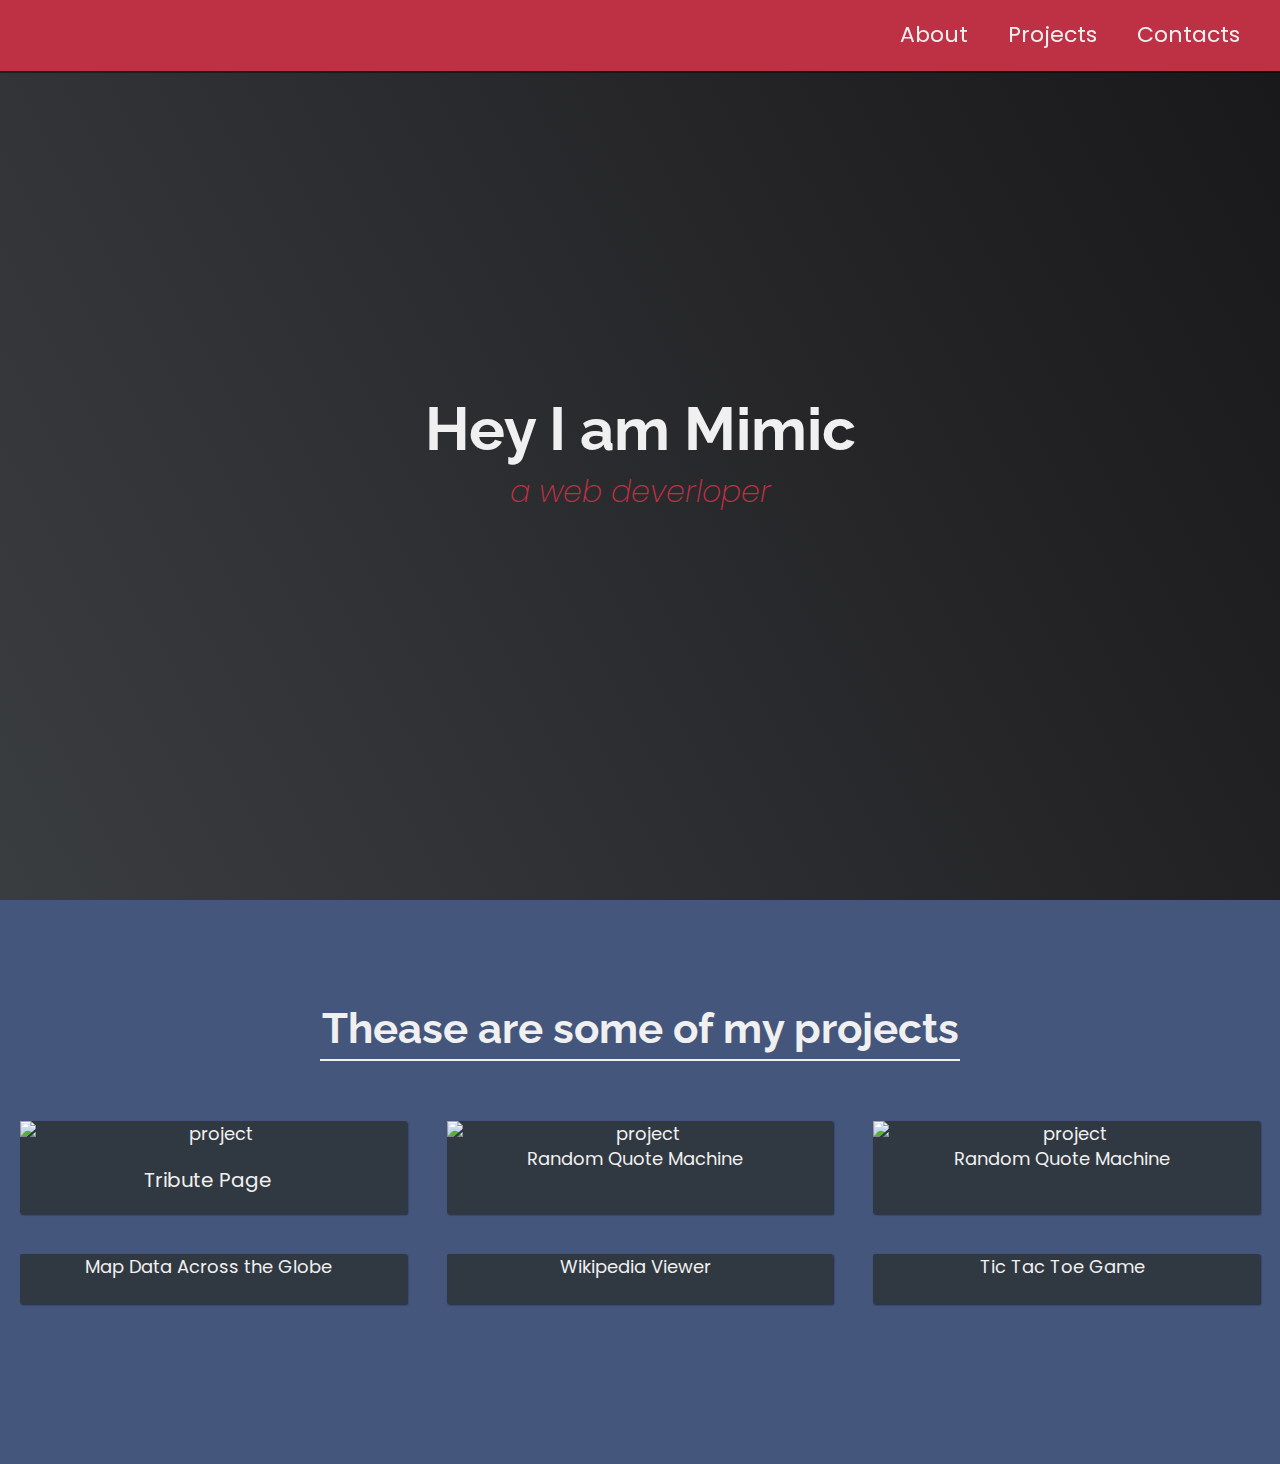
==== personal-portfolio/index.html @ 61c82e7c "personal portfolio project completed" ====
<!DOCTYPE html>
<html lang="en">
<head>
    <meta charset="UTF-8">
    <meta name="viewport" content="width=device-width, initial-scale=1.0">
    <title>personal-portfolio</title>
    <link rel="stylesheet" href="styles.css">
    <link
        rel="stylesheet"
        href="https://use.fontawesome.com/releases/v5.8.2/css/all.css"
        integrity="sha384-oS3vJWv+0UjzBfQzYUhtDYW+Pj2yciDJxpsK1OYPAYjqT085Qq/1cq5FLXAZQ7Ay"
        crossorigin="anonymous" />
    <link
        href="https://fonts.googleapis.com/css?family=Poppins:200i,300,400&display=swap"
        rel="stylesheet" />  
    <link
        href="https://fonts.googleapis.com/css?family=Raleway:700&display=swap"
        rel="stylesheet" />
</head>
<body>
    <!-- START NAV -->
    <nav id="navbar" class="nav">
        <ul class="nav-list">
            <li>
                <a href="#welcome-section">About</a>
            </li>
            <li>
                <a href="#projects">Projects</a>
            </li>
            <li>
                <a href="#contact">Contacts</a>
            </li>
        </ul>
    </nav>
    <!-- END NAV -->
    <!-- START WELCOME SECTION -->
    <section id="welcome-section" class="welcome-section">
        <h1>Hey I am Mimic</h1>
        <p>a web deverloper</p>
    </section>
    <!-- END WELCOME SECTION -->
    <!-- START PROJECT SECTION -->
    <section id="projects" class="projects-section">
        <h2 class="projects-section-header">Thease are some of my projects</h2>
        <div class="projects-grid">
            <a href="https://codepen.io/freeCodeCamp/full/zNqgVx" target="_blank" class="project project-tile">
                <img src="https://cdn.freecodecamp.org/testable-projects-fcc/images/tribute.jpg" alt="project" class="project-image">
                <p class="project-title"> 
                    <span class="code">&lt;</span>
                    Tribute Page
                    <span class="code">&#47;&gt;</span>
                </p>
            </a>
            <a href="https://codepen.io/freeCodeCamp/full/qRZeGZ" target="_blank" class="project project-tile">
                <img src="https://cdn.freecodecamp.org/testable-projects-fcc/images/random-quote-machine.png" alt="project" class="project-image">
                <p class="project-tile">
                    <span class="code">&lt;</span>
                    Random Quote Machine
                    <span class="code">&#47;&gt;</span>
                </p>
            </a>
            <a href="https://codepen.io/freeCodeCamp/full/wgGVVX" target="_blank" class="project project-tile">
                <img src="https://cdn.freecodecamp.org/testable-projects-fcc/images/calc.png" alt="project" class="project-image">
                <p class="project-tile">
                    <span class="code">&lt;</span>
                    Random Quote Machine
                    <span class="code">&#47;&gt;</span>
                </p>
            </a>
            <a href="https://codepen.io/freeCodeCamp/full/mVEJag" target="_blank" class="project project-tile">
                <img src="https://cdn.freecodecamp.org/testable-projects-fcc/images/map.jpg" alt="project" class="project-image">
                <p class="project-tile">
                    <span class="code">&lt;</span>
                    Map Data Across the Globe
                    <span class="code">&#47;&gt;</span>
                </p>
            </a>
            <a href="https://codepen.io/freeCodeCamp/full/wGqEga" target="_blank" class="project project-tile">
                <img src="https://cdn.freecodecamp.org/testable-projects-fcc/images/wiki.png" alt="project" class="project-image">
                <p class="project-tile">
                    <span class="code">&lt;</span>
                    Wikipedia Viewer
                    <span class="code">&#47;&gt;</span>
                </p>
            </a>
            <a href="https://codepen.io/freeCodeCamp/full/KzXQgy" target="_blank" class="project project-tile">
                <img src="https://cdn.freecodecamp.org/testable-projects-fcc/images/tic-tac-toe.png" alt="project" class="project-image">
                <p class="project-tile">
                    <span class="code">&lt;</span>
                    Tic Tac Toe Game
                    <span class="code">&#47;&gt;</span>
                </p>
            </a>
        </div>

    </section>

    <!-- END PROJECT SECTION -->    
</body>
</html>
---- personal-portfolio/styles.css ----
/* Custom properties/variables  */
:root {
    --main-white: #f0f0f0;
    --main-red: #be3144;
    --main-blue: #45567d;
    --main-gray: #303841;
  }
  
  /* Base reset */
  * {
    margin: 0;
    padding: 0;
  }
  
  /* box-sizing and font sizing */
  *,
  *::before,
  *::after {
    box-sizing: inherit;
  }
  
  html {
    box-sizing: border-box;
  
    /* Set font size for easy rem calculations
     * default document font size = 16px, 1rem = 16px, 100% = 16px
     * (100% / 16px) * 10 = 62.5%, 1rem = 10px, 62.5% = 10px
    */
    font-size: 62.5%;
    scroll-behavior: smooth;
  }
  
  /* A few media query to set some font sizes at different screen sizes.
   * This helps automate a bit of responsiveness.
   * The trick is to use the rem unit for size values, margin and padding.
   * Because rem is relative to the document font size
   * when we scale up or down the font size on the document
   * it will affect all properties using rem units for the values.
  */
  
  /* I am using the em unit for breakpoints
   * The calculation is the following
   * screen size divided by browser base font size
   * As an example: a breakpoint at 980px
   * 980px / 16px = 61.25em
  */
  
  /* 1200px / 16px = 75em */
  @media (max-width: 75em) {
    html {
      font-size: 60%;
    }
  }
  
  /* 980px / 16px = 61.25em */
  @media (max-width: 61.25em) {
    html {
      font-size: 58%;
    }
  }
  
  /* 460px / 16px = 28.75em */
  @media (max-width: 28.75em) {
    html {
      font-size: 55%;
    }
  }
  
  /* Base styles */
  
  body {
    font-family: 'Poppins', sans-serif;
    font-size: 1.8rem; /* 18px */
    font-weight: 400;
    line-height: 1.4;
    color: var(--main-white);
  }
  
  h1,
  h2 {
    font-family: 'Raleway', sans-serif;
    font-weight: 700;
    text-align: center;
  }
  
  h1 {
    font-size: 6rem;
  }
  
  h2 {
    font-size: 4.2rem;
  }
  
  ul {
    list-style: none;
  }
  
  a {
    text-decoration: none;
    color: var(--main-white);
  }
  
  img {
    display: block;
    width: 100%;
  }
  
  /* nav */
  
  .nav {
    display: flex;
    justify-content: flex-end;
    position: fixed;
    top: 0;
    left: 0;
    width: 100%;
    background: var(--main-red);
    box-shadow: 0 2px 0 rgba(0, 0, 0, 0.4);
    z-index: 10;
  }
  
  .nav-list {
    display: flex;
    margin-right: 2rem;
  }
  
  @media (max-width: 28.75em) {
    .nav {
      justify-content: center;
    }
  
    .nav-list {
      margin: 0 1rem;
    }
  }
  
  .nav-list a {
    display: block;
    font-size: 2.2rem;
    padding: 2rem;
  }
  
  .nav-list a:hover {
    background: var(--main-blue);
  }
  
  /* Welcome section */
  
  .welcome-section {
    display: flex;
    flex-direction: column;
    justify-content: center;
    align-items: center;
    width: 100%;
    height: 100vh;
    background-color: #000;
    background-image: linear-gradient(62deg, #3a3d40 0%, #181719 100%);
  }
  
  .welcome-section > p {
    font-size: 3rem;
    font-weight: 200;
    font-style: italic;
    color: var(--main-red);
  }
  
  /* Projects section */
  
  .projects-section {
    text-align: center;
    padding: 10rem 2rem;
    background: var(--main-blue);
  }
  
  .projects-section-header {
    max-width: 640px;
    margin: 0 auto 6rem auto;
    border-bottom: 0.2rem solid var(--main-white);
  }
  
  @media (max-width: 28.75em) {
    .projects-section-header {
      font-size: 4rem;
    }
  }
  
  /* "Automagic" image grid using no media queries */
  .projects-grid {
    display: grid;
    grid-template-columns: repeat(auto-fit, minmax(320px, 1fr));
    grid-gap: 4rem;
    width: 100%;
    max-width: 1280px;
    margin: 0 auto;
    margin-bottom: 6rem;
  }
  
  @media (max-width: 30.625em) {
    .projects-section {
      padding: 6rem 1rem;
    }
  
    .projects-grid {
      grid-template-columns: 1fr;
    }
  }
  
  .project {
    background: var(--main-gray);
    box-shadow: 1px 1px 2px rgba(0, 0, 0, 0.5);
    border-radius: 2px;
  }
  
  .code {
    color: var(--main-gray);
    transition: color 0.3s ease-out;
  }
  
  .project:hover .code {
    color: #ff7f50;
  }
  
  .project-image {
    height: calc(100% - 6.8rem);
    width: 100%;
    object-fit: cover;
  }
  
  .project-title {
    font-size: 2rem;
    padding: 2rem 0.5rem;
  }
  
  .btn {
    display: inline-block;
    padding: 1rem 2rem;
    border-radius: 2px;
  }
  
  .btn-show-all {
    font-size: 2rem;
    background: var(--main-gray);
    transition: background 0.3s ease-out;
  }
  
  .btn-show-all:hover {
    background: var(--main-red);
  }
  
  .btn-show-all:hover > i {
    transform: translateX(2px);
  }
  
  .btn-show-all > i {
    margin-left: 10px;
    transform: translateX(0);
    transition: transform 0.3s ease-out;
  }
  
  /* Contact section */
  
  .contact-section {
    display: flex;
    flex-direction: column;
    justify-content: center;
    align-items: center;
    text-align: center;
    width: 100%;
    height: 80vh;
    padding: 0 2rem;
    background: var(--main-gray);
  }
  
  .contact-section-header > h2 {
    font-size: 6rem;
  }
  
  @media (max-width: 28.75em) {
    .contact-section-header > h2 {
      font-size: 4rem;
    }
  }
  
  .contact-section-header > p {
    font-style: italic;
  }
  
  .contact-links {
    display: flex;
    justify-content: center;
    width: 100%;
    max-width: 980px;
    margin-top: 4rem;
    flex-wrap: wrap;
  }
  
  .contact-details {
    font-size: 2.4rem;
    text-shadow: 2px 2px 1px #1f1f1f;
    transition: transform 0.3s ease-out;
  }
  
  .contact-details:hover {
    transform: translateY(8px);
  }
  
  /* Footer */
  
  footer {
    font-weight: 300;
    display: flex;
    justify-content: space-evenly;
    padding: 2rem;
    background: var(--main-gray);
    border-top: 4px solid var(--main-red);
  }
  
  footer > p {
    margin: 2rem;
  }
  
  footer i {
    vertical-align: middle;
  }
  
  @media (max-width: 28.75em) {
    footer {
      flex-direction: column;
      text-align: center;
    }
  }
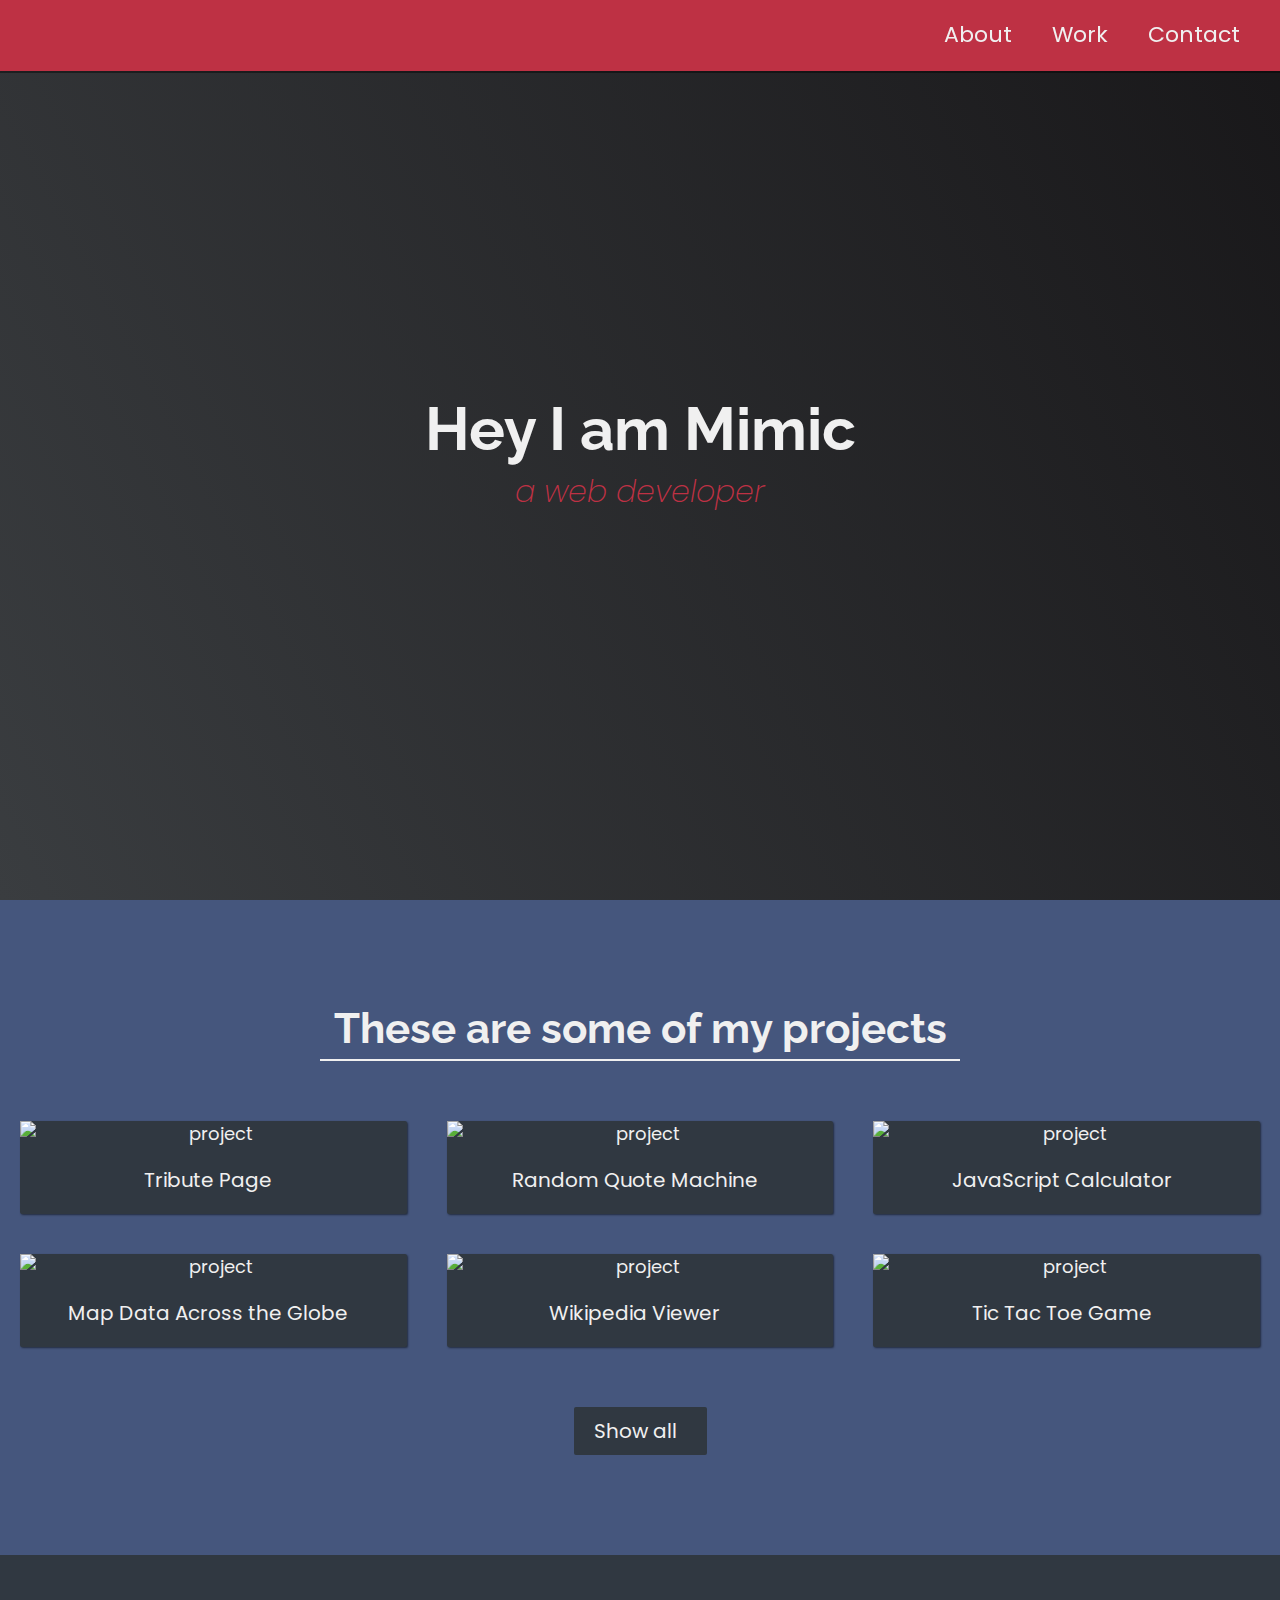
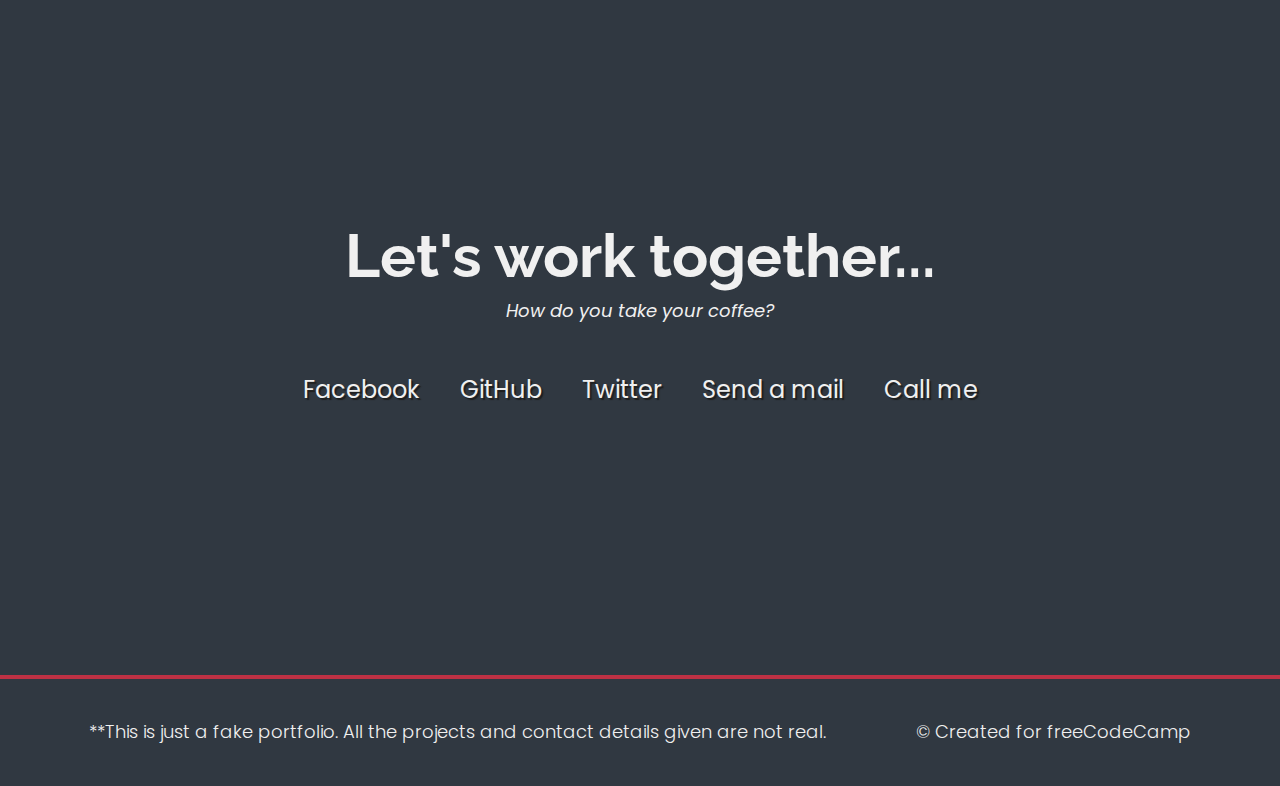
==== commit bb098e5f: "a" ====
--- a/personal-portfolio/index.html
+++ b/personal-portfolio/index.html
@@ -1,100 +1,216 @@
 <!DOCTYPE html>
-<html lang="en">
-<head>
-    <meta charset="UTF-8">
-    <meta name="viewport" content="width=device-width, initial-scale=1.0">
-    <title>personal-portfolio</title>
-    <link rel="stylesheet" href="styles.css">
+<html>
+  <head>
+    <link rel="stylesheet" href="styles.css" />
     <link
-        rel="stylesheet"
-        href="https://use.fontawesome.com/releases/v5.8.2/css/all.css"
-        integrity="sha384-oS3vJWv+0UjzBfQzYUhtDYW+Pj2yciDJxpsK1OYPAYjqT085Qq/1cq5FLXAZQ7Ay"
-        crossorigin="anonymous" />
+      rel="stylesheet"
+      href="https://use.fontawesome.com/releases/v5.8.2/css/all.css"
+      integrity="sha384-oS3vJWv+0UjzBfQzYUhtDYW+Pj2yciDJxpsK1OYPAYjqT085Qq/1cq5FLXAZQ7Ay"
+      crossorigin="anonymous"
+    />
     <link
-        href="https://fonts.googleapis.com/css?family=Poppins:200i,300,400&display=swap"
-        rel="stylesheet" />  
+      href="https://fonts.googleapis.com/css?family=Poppins:200i,300,400&display=swap"
+      rel="stylesheet"
+    />
     <link
-        href="https://fonts.googleapis.com/css?family=Raleway:700&display=swap"
-        rel="stylesheet" />
-</head>
-<body>
+      href="https://fonts.googleapis.com/css?family=Raleway:700&display=swap"
+      rel="stylesheet"
+    />
+  </head>
+  <body>
     <!-- START NAV -->
+
     <nav id="navbar" class="nav">
-        <ul class="nav-list">
-            <li>
-                <a href="#welcome-section">About</a>
-            </li>
-            <li>
-                <a href="#projects">Projects</a>
-            </li>
-            <li>
-                <a href="#contact">Contacts</a>
-            </li>
-        </ul>
+      <ul class="nav-list">
+        <li>
+          <a href="#welcome-section">About</a>
+        </li>
+        <li>
+          <a href="#projects">Work</a>
+        </li>
+        <li>
+          <a href="#contact">Contact</a>
+        </li>
+      </ul>
     </nav>
+
     <!-- END NAV -->
+
     <!-- START WELCOME SECTION -->
+
     <section id="welcome-section" class="welcome-section">
-        <h1>Hey I am Mimic</h1>
-        <p>a web deverloper</p>
+      <h1>Hey I am Mimic</h1>
+      <p>a web developer</p>
     </section>
+
     <!-- END WELCOME SECTION -->
-    <!-- START PROJECT SECTION -->
+
+    <!-- START PROJECTS SECTION -->
+
     <section id="projects" class="projects-section">
-        <h2 class="projects-section-header">Thease are some of my projects</h2>
-        <div class="projects-grid">
-            <a href="https://codepen.io/freeCodeCamp/full/zNqgVx" target="_blank" class="project project-tile">
-                <img src="https://cdn.freecodecamp.org/testable-projects-fcc/images/tribute.jpg" alt="project" class="project-image">
-                <p class="project-title"> 
-                    <span class="code">&lt;</span>
-                    Tribute Page
-                    <span class="code">&#47;&gt;</span>
-                </p>
-            </a>
-            <a href="https://codepen.io/freeCodeCamp/full/qRZeGZ" target="_blank" class="project project-tile">
-                <img src="https://cdn.freecodecamp.org/testable-projects-fcc/images/random-quote-machine.png" alt="project" class="project-image">
-                <p class="project-tile">
-                    <span class="code">&lt;</span>
-                    Random Quote Machine
-                    <span class="code">&#47;&gt;</span>
-                </p>
-            </a>
-            <a href="https://codepen.io/freeCodeCamp/full/wgGVVX" target="_blank" class="project project-tile">
-                <img src="https://cdn.freecodecamp.org/testable-projects-fcc/images/calc.png" alt="project" class="project-image">
-                <p class="project-tile">
-                    <span class="code">&lt;</span>
-                    Random Quote Machine
-                    <span class="code">&#47;&gt;</span>
-                </p>
-            </a>
-            <a href="https://codepen.io/freeCodeCamp/full/mVEJag" target="_blank" class="project project-tile">
-                <img src="https://cdn.freecodecamp.org/testable-projects-fcc/images/map.jpg" alt="project" class="project-image">
-                <p class="project-tile">
-                    <span class="code">&lt;</span>
-                    Map Data Across the Globe
-                    <span class="code">&#47;&gt;</span>
-                </p>
-            </a>
-            <a href="https://codepen.io/freeCodeCamp/full/wGqEga" target="_blank" class="project project-tile">
-                <img src="https://cdn.freecodecamp.org/testable-projects-fcc/images/wiki.png" alt="project" class="project-image">
-                <p class="project-tile">
-                    <span class="code">&lt;</span>
-                    Wikipedia Viewer
-                    <span class="code">&#47;&gt;</span>
-                </p>
-            </a>
-            <a href="https://codepen.io/freeCodeCamp/full/KzXQgy" target="_blank" class="project project-tile">
-                <img src="https://cdn.freecodecamp.org/testable-projects-fcc/images/tic-tac-toe.png" alt="project" class="project-image">
-                <p class="project-tile">
-                    <span class="code">&lt;</span>
-                    Tic Tac Toe Game
-                    <span class="code">&#47;&gt;</span>
-                </p>
-            </a>
-        </div>
-
+      <h2 class="projects-section-header">These are some of my projects</h2>
+
+      <div class="projects-grid">
+        <a
+          href="https://codepen.io/freeCodeCamp/full/zNqgVx"
+          target="_blank"
+          class="project project-tile"
+        >
+          <img
+            class="project-image"
+            src="https://cdn.freecodecamp.org/testable-projects-fcc/images/tribute.jpg"
+            alt="project"
+          />
+          <p class="project-title">
+            <span class="code">&lt;</span>
+            Tribute Page
+            <span class="code">&#47;&gt;</span>
+          </p>
+        </a>
+        <a
+          href="https://codepen.io/freeCodeCamp/full/qRZeGZ"
+          target="_blank"
+          class="project project-tile"
+        >
+          <img
+            class="project-image"
+            src="https://cdn.freecodecamp.org/testable-projects-fcc/images/random-quote-machine.png"
+            alt="project"
+          />
+          <p class="project-title">
+            <span class="code">&lt;</span>
+            Random Quote Machine
+            <span class="code">&#47;&gt;</span>
+          </p>
+        </a>
+        <a
+          href="https://codepen.io/freeCodeCamp/full/wgGVVX"
+          target="_blank"
+          class="project project-tile"
+        >
+          <img
+            class="project-image"
+            src="https://cdn.freecodecamp.org/testable-projects-fcc/images/calc.png"
+            alt="project"
+          />
+          <p class="project-title">
+            <span class="code">&lt;</span>
+            JavaScript Calculator
+            <span class="code">&#47;&gt;</span>
+          </p>
+        </a>
+        <a
+          href="https://codepen.io/freeCodeCamp/full/mVEJag"
+          target="_blank"
+          class="project project-tile"
+        >
+          <img
+            class="project-image"
+            src="https://cdn.freecodecamp.org/testable-projects-fcc/images/map.jpg"
+            alt="project"
+          />
+          <p class="project-title">
+            <span class="code">&lt;</span>
+            Map Data Across the Globe
+            <span class="code">&#47;&gt;</span>
+          </p>
+        </a>
+        <a
+          href="https://codepen.io/freeCodeCamp/full/wGqEga"
+          target="_blank"
+          class="project project-tile"
+        >
+          <img
+            class="project-image"
+            src="https://cdn.freecodecamp.org/testable-projects-fcc/images/wiki.png"
+            alt="project"
+          />
+          <p class="project-title">
+            <span class="code">&lt;</span>
+            Wikipedia Viewer
+            <span class="code">&#47;&gt;</span>
+          </p>
+        </a>
+        <a
+          href="https://codepen.io/freeCodeCamp/full/KzXQgy"
+          target="_blank"
+          class="project project-tile"
+        >
+          <img
+            class="project-image"
+            src="https://cdn.freecodecamp.org/testable-projects-fcc/images/tic-tac-toe.png"
+            alt="project"
+          />
+          <p class="project-title">
+            <span class="code">&lt;</span>
+            Tic Tac Toe Game
+            <span class="code">&#47;&gt;</span>
+          </p>
+        </a>
+      </div>
+
+      <a
+        href="https://codepen.io/FreeCodeCamp/"
+        class="btn btn-show-all"
+        target="_blank"
+        >Show all<i class="fas fa-chevron-right"></i
+      ></a>
     </section>
 
-    <!-- END PROJECT SECTION -->    
-</body>
-</html>+    <!-- END PROJECTS SECTION -->
+
+    <!-- START CONTACT SECTION -->
+
+    <section id="contact" class="contact-section">
+      <div class="contact-section-header">
+        <h2>Let's work together...</h2>
+        <p>How do you take your coffee?</p>
+      </div>
+      <div class="contact-links">
+        <a
+          href="https://facebook.com/freecodecamp"
+          target="_blank"
+          class="btn contact-details"
+          ><i class="fab fa-facebook-square"></i> Facebook</a
+        >
+        <a
+          id="profile-link"
+          href="https://github.com/freecodecamp"
+          target="_blank"
+          class="btn contact-details"
+          ><i class="fab fa-github"></i> GitHub</a
+        >
+        <a
+          href="https://twitter.com/freecodecamp"
+          target="_blank"
+          class="btn contact-details"
+          ><i class="fab fa-twitter"></i> Twitter</a
+        >
+        <a href="/cdn-cgi/l/email-protection#99fce1f8f4e9f5fcd9fce1f8f4e9f5fcb7faf6f4" class="btn contact-details"><i class="fas fa-at"></i> Send a mail</a
+        >
+        <a href="tel:555-555-5555" class="btn contact-details"
+          ><i class="fas fa-mobile-alt"></i> Call me</a
+        >
+      </div>
+    </section>
+
+    <!-- END CONTACT SECTION -->
+
+    <!-- START FOOTER SECTION -->
+
+    <footer>
+      <p>
+        **This is just a fake portfolio. All the projects and contact details
+        given are not real.
+      </p>
+      <p>
+        &copy; Created for
+        <a href="https://www.freecodecamp.com/" target="_blank"
+          >freeCodeCamp <i class="fab fa-free-code-camp"></i
+        ></a>
+      </p>
+    </footer>
+
+    <!-- END FOOTER SECTION -->
+  <script data-cfasync="false" src="/cdn-cgi/scripts/5c5dd728/cloudflare-static/email-decode.min.js"></script></body>
+</html>
